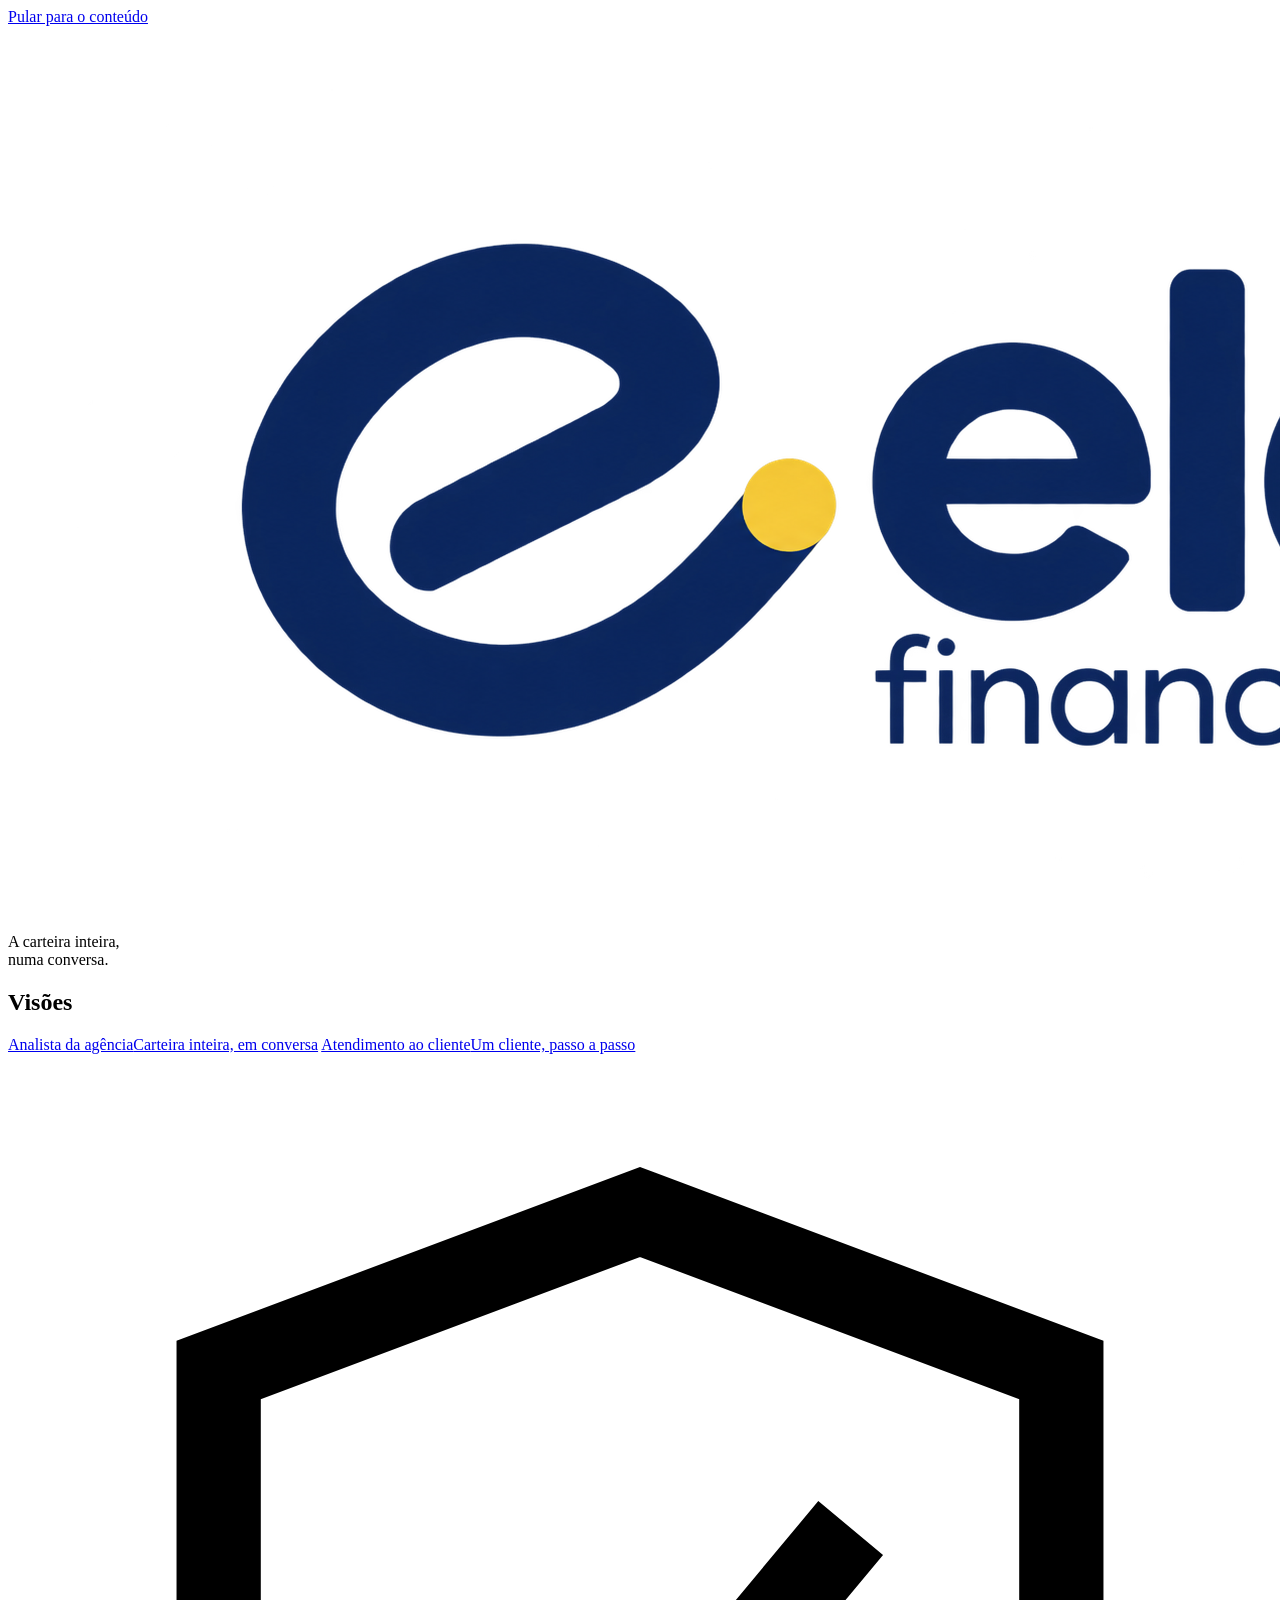
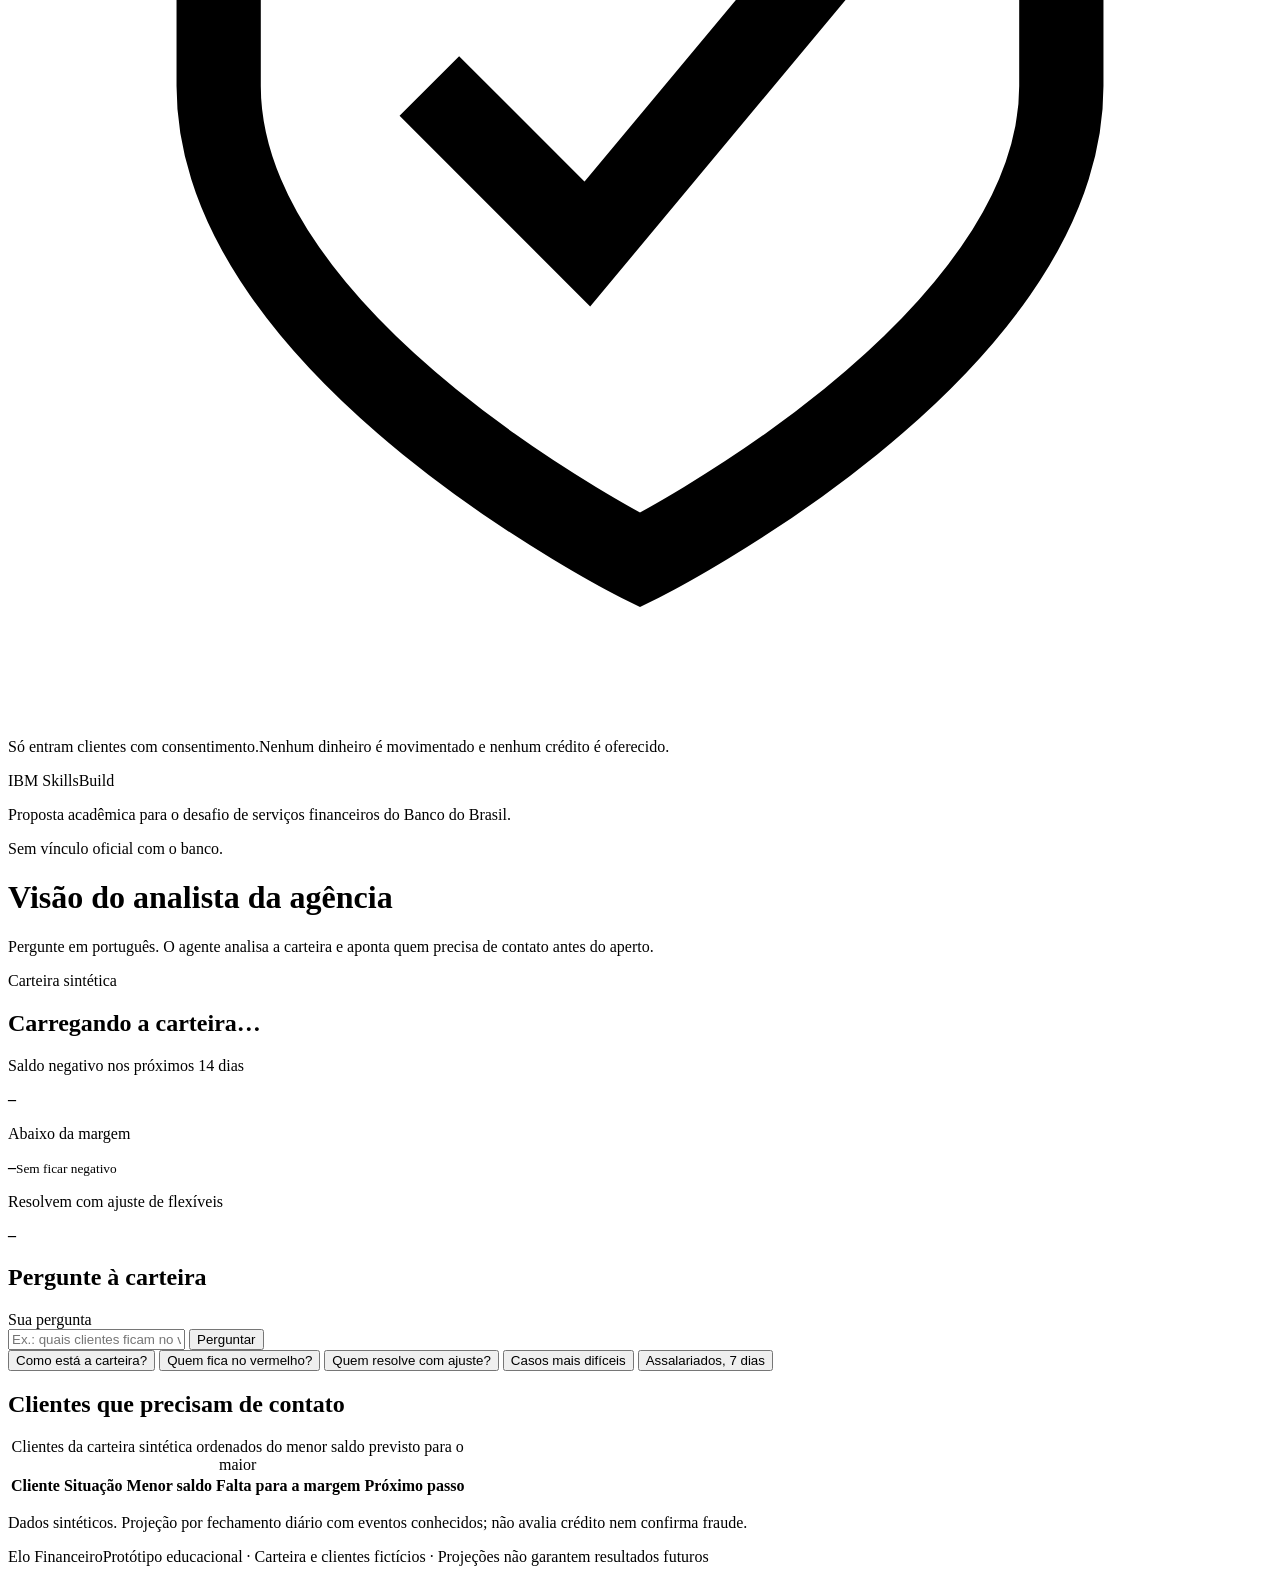
==== web/analista.html @ b0ddeb88 "feat: visão do analista da agência com IA conversacional sobre a carteira Acata a sugestão do consul" ====
<!doctype html>
<html lang="pt-BR">
<head>
  <meta charset="utf-8">
  <meta name="viewport" content="width=device-width, initial-scale=1">
  <meta name="theme-color" content="#132c5c">
  <title>Elo Financeiro · Visão do analista da agência</title>
  <link rel="icon" href="/assets/logo-elo-financeiro.png" type="image/png">
  <link rel="stylesheet" href="/style.css">
  <script defer src="/analista.js"></script>
</head>
<body>
  <a class="skip-link" href="#main">Pular para o conteúdo</a>
  <div class="shell">
    <aside class="sidebar">
      <a class="brand" href="/" aria-label="Elo Financeiro, atendimento ao cliente"><img src="/assets/logo-elo-financeiro.png" alt="Elo Financeiro" width="1774" height="887"></a>
      <p class="side-caption">A carteira inteira,<br>numa conversa.</p>
      <nav class="view-switch" aria-label="Visões do protótipo">
        <h2 class="nav-heading">Visões</h2>
        <a href="/analista" aria-current="page">Analista da agência<span>Carteira inteira, em conversa</span></a>
        <a href="/">Atendimento ao cliente<span>Um cliente, passo a passo</span></a>
      </nav>
      <div class="side-note">
        <svg viewBox="0 0 24 24" fill="none" stroke="currentColor" stroke-width="1.6" aria-hidden="true"><path d="m12 3 8 3v6c0 5-8 9-8 9s-8-4-8-9V6l8-3Z"/><path d="m8 12 3 3 5-6"/></svg>
        <p>Só entram clientes com consentimento.<span>Nenhum dinheiro é movimentado e nenhum crédito é oferecido.</span></p>
      </div>
      <div class="side-bottom"><span class="tag">IBM SkillsBuild</span><p>Proposta acadêmica para o desafio de serviços financeiros do Banco do Brasil.</p><p>Sem vínculo oficial com o banco.</p></div>
    </aside>
    <main id="main" tabindex="-1">
      <header class="page-header">
        <div><h1>Visão do analista da agência</h1><p class="subtitle">Pergunte em português. O agente analisa a carteira e aponta quem precisa de contato antes do aperto.</p></div>
        <div class="header-actions"><span class="demo-badge"><span aria-hidden="true"></span>Carteira sintética</span></div>
      </header>
      <p id="status" role="status" aria-live="polite" class="status-message"></p>
      <p id="error" role="alert" aria-live="assertive" class="sr-only"></p>

      <section class="insight">
        <div>
          <h2 id="agency-title">Carregando a carteira…</h2>
          <p id="agency-description"></p>
          <p id="interpreter" class="mode" role="status"></p>
        </div>
      </section>

      <section class="metrics" aria-label="Resumo da carteira">
        <article class="metric-primary"><p>Saldo negativo nos próximos 14 dias</p><strong id="m-negative">–</strong><small id="m-analyzed"></small></article>
        <article><p>Abaixo da margem</p><strong id="m-margin">–</strong><small>Sem ficar negativo</small></article>
        <article><p>Resolvem com ajuste de flexíveis</p><strong id="m-resolve">–</strong><small id="m-time"></small></article>
      </section>

      <section class="card analyst-chat" aria-labelledby="chat-title">
        <div class="section-head"><h2 id="chat-title">Pergunte à carteira</h2></div>
        <form id="ask-form" class="ask-form">
          <label for="question">Sua pergunta</label>
          <div class="input-action">
            <input id="question" name="question" maxlength="300" autocomplete="off" placeholder="Ex.: quais clientes ficam no vermelho nos próximos 7 dias?">
            <button id="ask" class="primary" type="submit">Perguntar</button>
          </div>
        </form>
        <div class="suggestions" aria-label="Perguntas sugeridas">
          <button type="button" class="chip" data-q="Como está a carteira?">Como está a carteira?</button>
          <button type="button" class="chip" data-q="Quais clientes ficam no vermelho nos próximos 14 dias?">Quem fica no vermelho?</button>
          <button type="button" class="chip" data-q="Quem resolve com ajuste de gastos flexíveis?">Quem resolve com ajuste?</button>
          <button type="button" class="chip" data-q="Top 5 que não resolvem só com gastos flexíveis">Casos mais difíceis</button>
          <button type="button" class="chip" data-q="Assalariados em risco nos próximos 7 dias">Assalariados, 7 dias</button>
        </div>
        <div id="answer" class="answer" aria-live="polite" hidden>
          <p id="answer-text"></p>
          <p id="answer-how" class="footnote"></p>
        </div>
      </section>

      <section class="card" aria-labelledby="list-title">
        <div class="section-head"><h2 id="list-title">Clientes que precisam de contato</h2></div>
        <div class="table-wrap" tabindex="0" role="region" aria-labelledby="list-title">
          <table class="client-table">
            <caption class="sr-only">Clientes da carteira sintética ordenados do menor saldo previsto para o maior</caption>
            <thead><tr><th scope="col">Cliente</th><th scope="col">Situação</th><th scope="col">Menor saldo</th><th scope="col">Falta para a margem</th><th scope="col">Próximo passo</th></tr></thead>
            <tbody id="clients"></tbody>
          </table>
        </div>
        <p class="footnote" id="limits">Dados sintéticos. Projeção por fechamento diário com eventos conhecidos; não avalia crédito nem confirma fraude.</p>
      </section>

      <footer><span>Elo Financeiro</span><span>Protótipo educacional · Carteira e clientes fictícios · Projeções não garantem resultados futuros</span></footer>
    </main>
  </div>
</body>
</html>
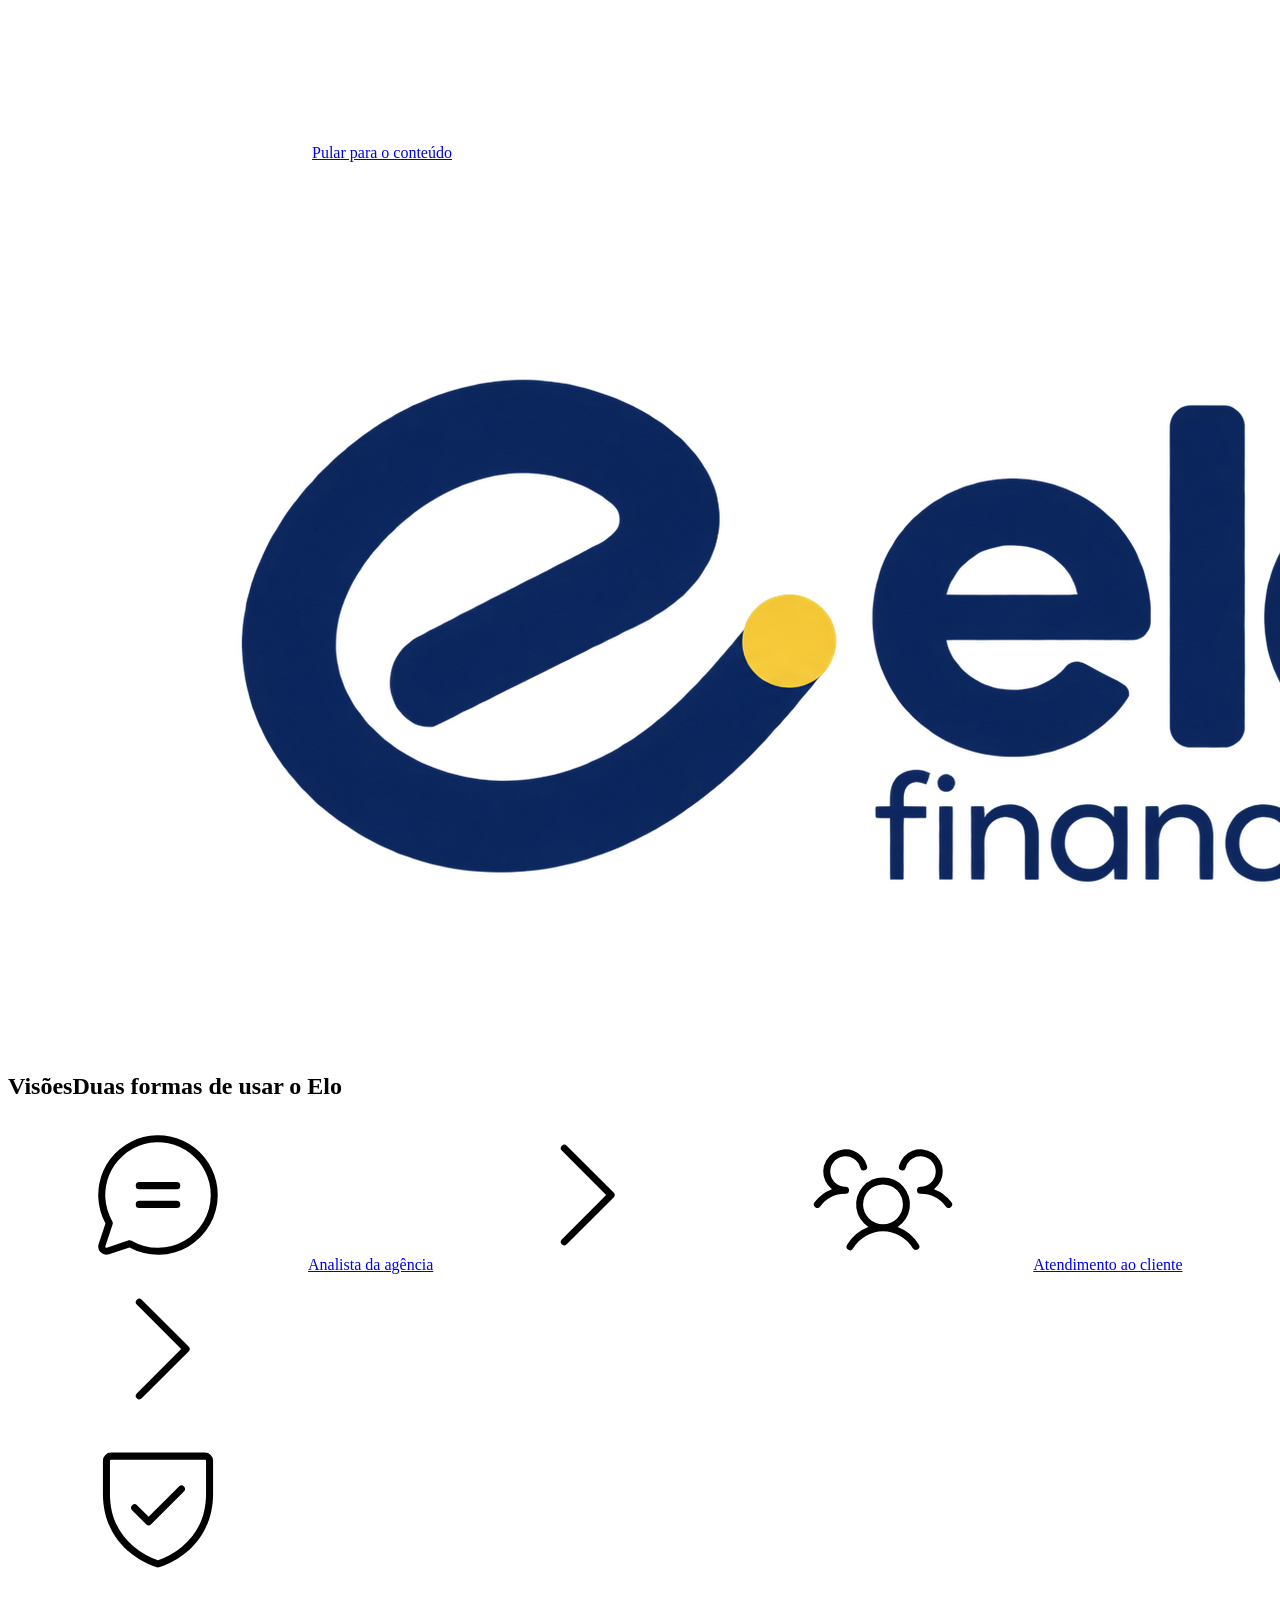
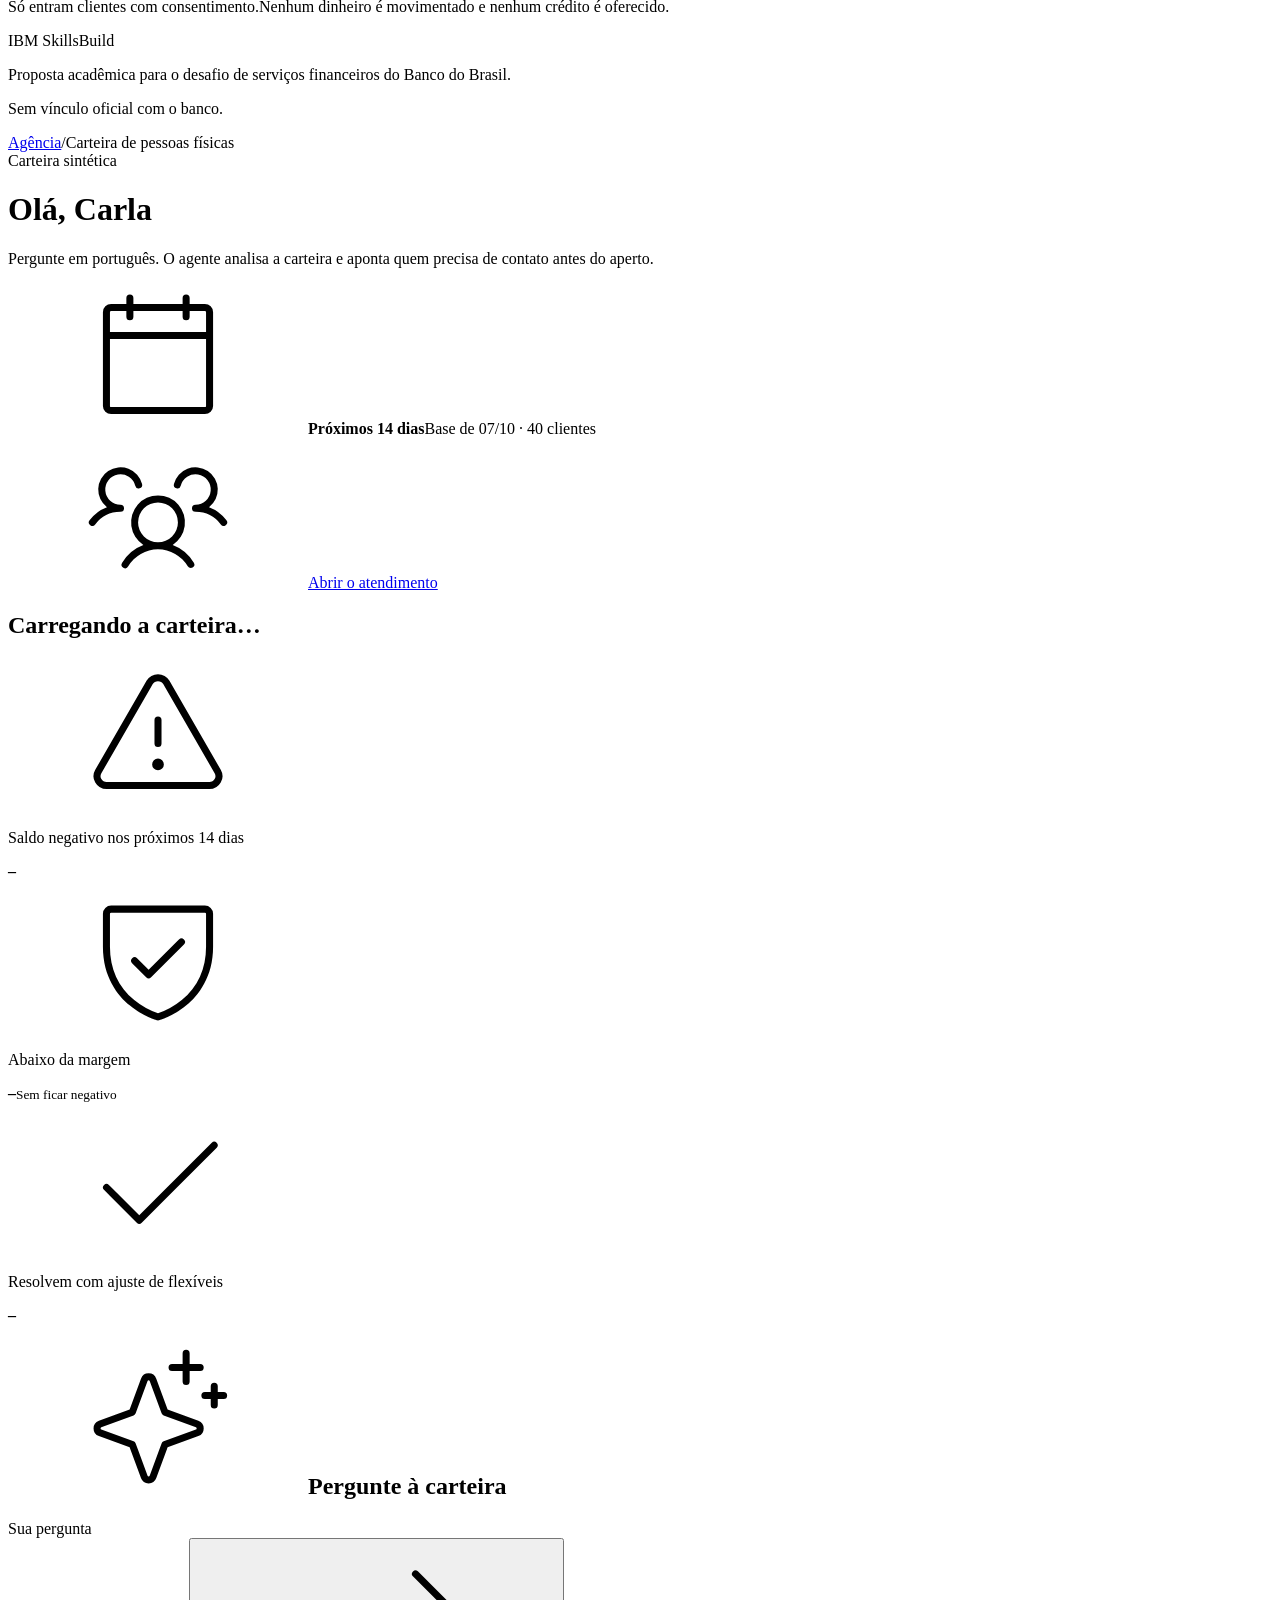
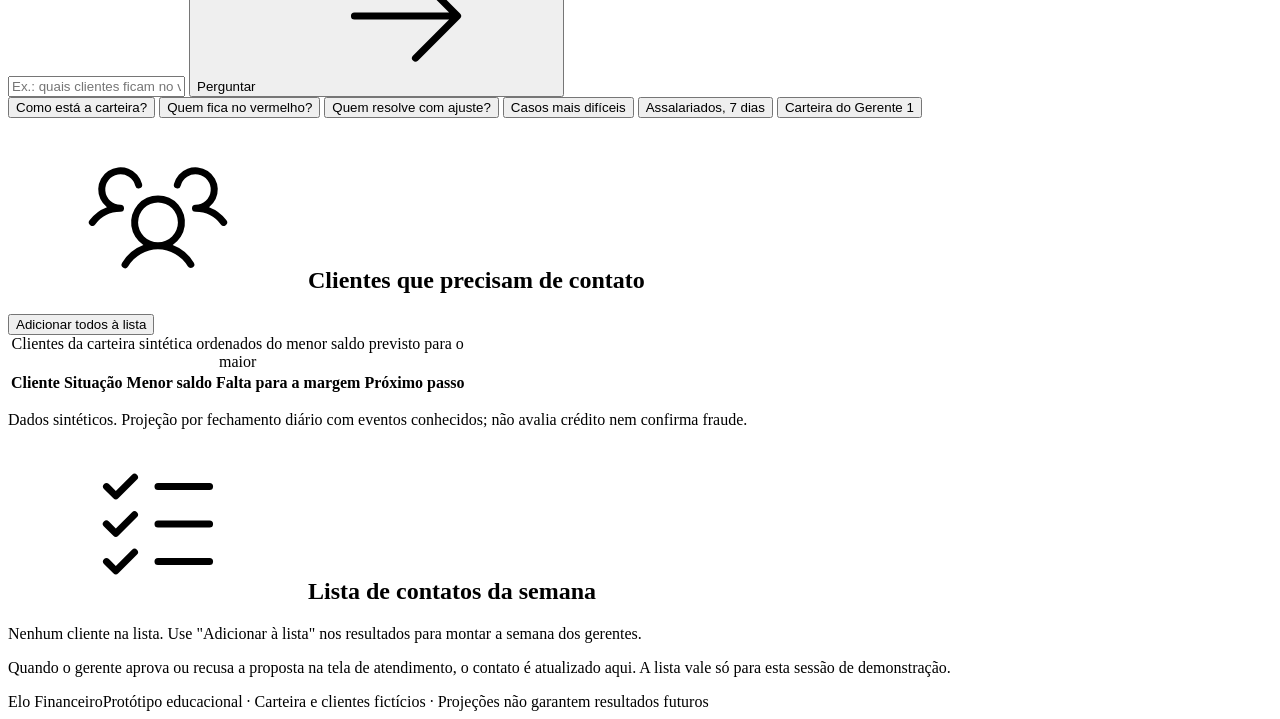
==== commit f62ac475: "feat: add analyst contact workflow and refresh application design" ====
--- a/web/analista.html
+++ b/web/analista.html
@@ -6,31 +6,71 @@
   <meta name="theme-color" content="#132c5c">
   <title>Elo Financeiro · Visão do analista da agência</title>
   <link rel="icon" href="/assets/logo-elo-financeiro.png" type="image/png">
+  <link rel="preload" href="/assets/fonts/mulish.woff2" as="font" type="font/woff2" crossorigin>
   <link rel="stylesheet" href="/style.css">
+  <script defer src="/vendor/lottie_light.min.js"></script>
+  <script defer src="/anim.js"></script>
   <script defer src="/analista.js"></script>
 </head>
 <body>
+  <!-- Ícones: Phosphor Icons 2.1.1, peso light, licença MIT (https://phosphoricons.com). -->
+  <svg class="icon-sprite" aria-hidden="true" focusable="false">
+    <symbol id="i-arrow" viewBox="0 0 256 256"><path d="M220.24,132.24l-72,72a6,6,0,0,1-8.48-8.48L201.51,134H40a6,6,0,0,1,0-12H201.51L139.76,60.24a6,6,0,0,1,8.48-8.48l72,72A6,6,0,0,1,220.24,132.24Z"/></symbol>
+    <symbol id="i-wallet" viewBox="0 0 256 256"><path d="M216,66H56a10,10,0,0,1,0-20H192a6,6,0,0,0,0-12H56A22,22,0,0,0,34,56V184a22,22,0,0,0,22,22H216a14,14,0,0,0,14-14V80A14,14,0,0,0,216,66Zm2,126a2,2,0,0,1-2,2H56a10,10,0,0,1-10-10V75.59A21.84,21.84,0,0,0,56,78H216a2,2,0,0,1,2,2Zm-28-60a10,10,0,1,1-10-10A10,10,0,0,1,190,132Z"/></symbol>
+    <symbol id="i-target" viewBox="0 0 256 256"><path d="M220.06,84a102.06,102.06,0,1,1-24.31-32.27l24-24a6,6,0,0,1,8.48,8.49l-96,96a6,6,0,1,1-8.48-8.49l29.39-29.4a42,42,0,1,0,16.78,31.24,6,6,0,1,1,12-.68A54,54,0,1,1,161.7,85.83l25.54-25.55a89.91,89.91,0,1,0,22,28.93A6,6,0,1,1,220.06,84Z"/></symbol>
+    <symbol id="i-calendar" viewBox="0 0 256 256"><path d="M208,34H182V24a6,6,0,0,0-12,0V34H86V24a6,6,0,0,0-12,0V34H48A14,14,0,0,0,34,48V208a14,14,0,0,0,14,14H208a14,14,0,0,0,14-14V48A14,14,0,0,0,208,34ZM48,46H74V56a6,6,0,0,0,12,0V46h84V56a6,6,0,0,0,12,0V46h26a2,2,0,0,1,2,2V82H46V48A2,2,0,0,1,48,46ZM208,210H48a2,2,0,0,1-2-2V94H210V208A2,2,0,0,1,208,210Z"/></symbol>
+    <symbol id="i-down" viewBox="0 0 256 256"><path d="M238,128v64a6,6,0,0,1-6,6H168a6,6,0,0,1,0-12h49.52L136,104.49l-35.76,35.75a6,6,0,0,1-8.48,0l-72-72a6,6,0,0,1,8.48-8.48L96,127.51l35.76-35.75a6,6,0,0,1,8.48,0L226,177.52V128a6,6,0,0,1,12,0Z"/></symbol>
+    <symbol id="i-up" viewBox="0 0 256 256"><path d="M230,208a6,6,0,0,1-6,6H32a6,6,0,0,1-6-6V48a6,6,0,0,1,12,0V161.52l53.76-53.76a6,6,0,0,1,8.48,0L128,135.51,185.52,78H160a6,6,0,0,1,0-12h40a6,6,0,0,1,6,6v40a6,6,0,0,1-12,0V86.48l-61.76,61.76a6,6,0,0,1-8.48,0L96,120.49l-58,58V202H224A6,6,0,0,1,230,208Z"/></symbol>
+    <symbol id="i-shield" viewBox="0 0 256 256"><path d="M208,42H48A14,14,0,0,0,34,56v56c0,51.94,25.12,83.4,46.2,100.64,22.73,18.6,45.27,24.89,46.22,25.15a6,6,0,0,0,3.16,0c.95-.26,23.49-6.55,46.22-25.15C196.88,195.4,222,163.94,222,112V56A14,14,0,0,0,208,42Zm2,70c0,37.76-13.94,68.39-41.44,91.06A131.17,131.17,0,0,1,128,225.72a130.94,130.94,0,0,1-40.56-22.66C59.94,180.39,46,149.76,46,112V56a2,2,0,0,1,2-2H208a2,2,0,0,1,2,2ZM172.24,99.76a6,6,0,0,1,0,8.48l-56,56a6,6,0,0,1-8.48,0l-24-24a6,6,0,0,1,8.48-8.48L112,151.51l51.76-51.75A6,6,0,0,1,172.24,99.76Z"/></symbol>
+    <symbol id="i-spark" viewBox="0 0 256 256"><path d="M196.89,130.94,144.4,111.6,125.06,59.11a13.92,13.92,0,0,0-26.12,0L79.6,111.6,27.11,130.94a13.92,13.92,0,0,0,0,26.12L79.6,176.4l19.34,52.49a13.92,13.92,0,0,0,26.12,0L144.4,176.4l52.49-19.34a13.92,13.92,0,0,0,0-26.12Zm-4.15,14.86-55.08,20.3a6,6,0,0,0-3.56,3.56l-20.3,55.08a1.92,1.92,0,0,1-3.6,0L89.9,169.66a6,6,0,0,0-3.56-3.56L31.26,145.8a1.92,1.92,0,0,1,0-3.6l55.08-20.3a6,6,0,0,0,3.56-3.56l20.3-55.08a1.92,1.92,0,0,1,3.6,0l20.3,55.08a6,6,0,0,0,3.56,3.56l55.08,20.3a1.92,1.92,0,0,1,0,3.6ZM146,40a6,6,0,0,1,6-6h18V16a6,6,0,0,1,12,0V34h18a6,6,0,0,1,0,12H182V64a6,6,0,0,1-12,0V46H152A6,6,0,0,1,146,40ZM246,88a6,6,0,0,1-6,6H230v10a6,6,0,0,1-12,0V94H208a6,6,0,0,1,0-12h10V72a6,6,0,0,1,12,0V82h10A6,6,0,0,1,246,88Z"/></symbol>
+    <symbol id="i-users" viewBox="0 0 256 256"><path d="M243.6,148.8a6,6,0,0,1-8.4-1.2A53.58,53.58,0,0,0,192,126a6,6,0,0,1,0-12,26,26,0,1,0-25.18-32.5,6,6,0,0,1-11.62-3,38,38,0,1,1,59.91,39.63A65.69,65.69,0,0,1,244.8,140.4,6,6,0,0,1,243.6,148.8ZM189.19,213a6,6,0,0,1-2.19,8.2,5.9,5.9,0,0,1-3,.81,6,6,0,0,1-5.2-3,59,59,0,0,0-101.62,0,6,6,0,1,1-10.38-6A70.1,70.1,0,0,1,103,182.55a46,46,0,1,1,50.1,0A70.1,70.1,0,0,1,189.19,213ZM128,178a34,34,0,1,0-34-34A34,34,0,0,0,128,178ZM70,120a6,6,0,0,0-6-6A26,26,0,1,1,89.18,81.49a6,6,0,1,0,11.62-3,38,38,0,1,0-59.91,39.63A65.69,65.69,0,0,0,11.2,140.4a6,6,0,1,0,9.6,7.2A53.58,53.58,0,0,1,64,126,6,6,0,0,0,70,120Z"/></symbol>
+    <symbol id="i-chat" viewBox="0 0 256 256"><path d="M166,112a6,6,0,0,1-6,6H96a6,6,0,0,1,0-12h64A6,6,0,0,1,166,112Zm-6,26H96a6,6,0,0,0,0,12h64a6,6,0,0,0,0-12Zm70-10A102,102,0,0,1,79.31,217.65L44.44,229.27a14,14,0,0,1-17.71-17.71l11.62-34.87A102,102,0,1,1,230,128Zm-12,0A90,90,0,1,0,50.08,173.06a6,6,0,0,1,.5,4.91L38.12,215.35a2,2,0,0,0,2.53,2.53L78,205.42a6.2,6.2,0,0,1,1.9-.31,6.09,6.09,0,0,1,3,.81A90,90,0,0,0,218,128Z"/></symbol>
+    <symbol id="i-list" viewBox="0 0 256 256"><path d="M222,128a6,6,0,0,1-6,6H128a6,6,0,0,1,0-12h88A6,6,0,0,1,222,128ZM128,70h88a6,6,0,0,0,0-12H128a6,6,0,0,0,0,12Zm88,116H128a6,6,0,0,0,0,12h88a6,6,0,0,0,0-12ZM83.76,43.76,56,71.51,44.24,59.76a6,6,0,0,0-8.48,8.48l16,16a6,6,0,0,0,8.48,0l32-32a6,6,0,0,0-8.48-8.48Zm0,64L56,135.51,44.24,123.76a6,6,0,1,0-8.48,8.48l16,16a6,6,0,0,0,8.48,0l32-32a6,6,0,0,0-8.48-8.48Zm0,64L56,199.51,44.24,187.76a6,6,0,0,0-8.48,8.48l16,16a6,6,0,0,0,8.48,0l32-32a6,6,0,0,0-8.48-8.48Z"/></symbol>
+    <symbol id="i-download" viewBox="0 0 256 256"><path d="M222,144v64a6,6,0,0,1-6,6H40a6,6,0,0,1-6-6V144a6,6,0,0,1,12,0v58H210V144a6,6,0,0,1,12,0Zm-98.24,4.24a6,6,0,0,0,8.48,0l40-40a6,6,0,0,0-8.48-8.48L134,129.51V32a6,6,0,0,0-12,0v97.51L92.24,99.76a6,6,0,0,0-8.48,8.48Z"/></symbol>
+    <symbol id="i-check" viewBox="0 0 256 256"><path d="M228.24,76.24l-128,128a6,6,0,0,1-8.48,0l-56-56a6,6,0,0,1,8.48-8.48L96,191.51,219.76,67.76a6,6,0,0,1,8.48,8.48Z"/></symbol>
+    <symbol id="i-clock" viewBox="0 0 256 256"><path d="M128,26A102,102,0,1,0,230,128,102.12,102.12,0,0,0,128,26Zm0,192a90,90,0,1,1,90-90A90.1,90.1,0,0,1,128,218Zm62-90a6,6,0,0,1-6,6H128a6,6,0,0,1-6-6V72a6,6,0,0,1,12,0v50h50A6,6,0,0,1,190,128Z"/></symbol>
+    <symbol id="i-alert" viewBox="0 0 256 256"><path d="M235.07,189.09,147.61,37.22h0a22.75,22.75,0,0,0-39.22,0L20.93,189.09a21.53,21.53,0,0,0,0,21.72A22.35,22.35,0,0,0,40.55,222h174.9a22.35,22.35,0,0,0,19.6-11.19A21.53,21.53,0,0,0,235.07,189.09ZM224.66,204.8a10.46,10.46,0,0,1-9.21,5.2H40.55a10.46,10.46,0,0,1-9.21-5.2,9.51,9.51,0,0,1,0-9.72L118.79,43.21a10.75,10.75,0,0,1,18.42,0l87.46,151.87A9.51,9.51,0,0,1,224.66,204.8ZM122,144V104a6,6,0,0,1,12,0v40a6,6,0,0,1-12,0Zm16,36a10,10,0,1,1-10-10A10,10,0,0,1,138,180Z"/></symbol>
+    <symbol id="i-layers" viewBox="0 0 256 256"><path d="M229.18,173a6,6,0,0,1-2.16,8.2l-96,56a6,6,0,0,1-6,0l-96-56a6,6,0,0,1,6-10.36l93,54.23,93-54.23A6,6,0,0,1,229.18,173ZM221,122.82l-93,54.23L35,122.82a6,6,0,0,0-6,10.36l96,56a6,6,0,0,0,6,0l96-56a6,6,0,0,0-6-10.36ZM26,80a6,6,0,0,1,3-5.18l96-56a6,6,0,0,1,6,0l96,56a6,6,0,0,1,0,10.36l-96,56a6,6,0,0,1-6,0l-96-56A6,6,0,0,1,26,80Zm17.91,0L128,129.05,212.09,80,128,31Z"/></symbol>
+    <symbol id="i-code" viewBox="0 0 256 256"><path d="M67.84,92.61,25.37,128l42.47,35.39a6,6,0,1,1-7.68,9.22l-48-40a6,6,0,0,1,0-9.22l48-40a6,6,0,0,1,7.68,9.22Zm176,30.78-48-40a6,6,0,1,0-7.68,9.22L230.63,128l-42.47,35.39a6,6,0,1,0,7.68,9.22l48-40a6,6,0,0,0,0-9.22Zm-81.79-89A6,6,0,0,0,154.36,38l-64,176A6,6,0,0,0,94,221.64a6.15,6.15,0,0,0,2,.36,6,6,0,0,0,5.64-3.95l64-176A6,6,0,0,0,162.05,34.36Z"/></symbol>
+    <symbol id="i-cpu" viewBox="0 0 256 256"><path d="M152,98H104a6,6,0,0,0-6,6v48a6,6,0,0,0,6,6h48a6,6,0,0,0,6-6V104A6,6,0,0,0,152,98Zm-6,48H110V110h36Zm86,0H214V110h18a6,6,0,0,0,0-12H214V56a14,14,0,0,0-14-14H158V24a6,6,0,0,0-12,0V42H110V24a6,6,0,0,0-12,0V42H56A14,14,0,0,0,42,56V98H24a6,6,0,0,0,0,12H42v36H24a6,6,0,0,0,0,12H42v42a14,14,0,0,0,14,14H98v18a6,6,0,0,0,12,0V214h36v18a6,6,0,0,0,12,0V214h42a14,14,0,0,0,14-14V158h18a6,6,0,0,0,0-12Zm-30,54a2,2,0,0,1-2,2H56a2,2,0,0,1-2-2V56a2,2,0,0,1,2-2H200a2,2,0,0,1,2,2Z"/></symbol>
+    <symbol id="i-bank" viewBox="0 0 256 256"><path d="M24,102H50v68H32a6,6,0,0,0,0,12H224a6,6,0,0,0,0-12H206V102h26a6,6,0,0,0,3.14-11.11l-104-64a6,6,0,0,0-6.28,0l-104,64A6,6,0,0,0,24,102Zm38,0H98v68H62Zm84,0v68H110V102Zm48,68H158V102h36ZM128,39l82.8,51H45.2ZM246,208a6,6,0,0,1-6,6H16a6,6,0,0,1,0-12H240A6,6,0,0,1,246,208Z"/></symbol>
+    <symbol id="i-eye" viewBox="0 0 256 256"><path d="M245.48,125.57c-.34-.78-8.66-19.23-27.24-37.81C201,70.54,171.38,50,128,50S55,70.54,37.76,87.76c-18.58,18.58-26.9,37-27.24,37.81a6,6,0,0,0,0,4.88c.34.77,8.66,19.22,27.24,37.8C55,185.47,84.62,206,128,206s73-20.53,90.24-37.75c18.58-18.58,26.9-37,27.24-37.8A6,6,0,0,0,245.48,125.57ZM128,194c-31.38,0-58.78-11.42-81.45-33.93A134.77,134.77,0,0,1,22.69,128,134.56,134.56,0,0,1,46.55,95.94C69.22,73.42,96.62,62,128,62s58.78,11.42,81.45,33.94A134.56,134.56,0,0,1,233.31,128C226.94,140.21,195,194,128,194Zm0-112a46,46,0,1,0,46,46A46.06,46.06,0,0,0,128,82Zm0,80a34,34,0,1,1,34-34A34,34,0,0,1,128,162Z"/></symbol>
+    <symbol id="i-pulse" viewBox="0 0 256 256"><path d="M238,128a6,6,0,0,1-6,6H203.71l-38.34,76.68A6,6,0,0,1,160,214h-.3a6,6,0,0,1-5.31-3.85L95.51,55.57,61.46,130.48A6,6,0,0,1,56,134H24a6,6,0,0,1,0-12H52.14l38.4-84.48a6,6,0,0,1,11.07.34L160.74,193.1l33.89-67.78A6,6,0,0,1,200,122h32A6,6,0,0,1,238,128Z"/></symbol>
+    <symbol id="i-lock" viewBox="0 0 256 256"><path d="M208,82H174V56a46,46,0,0,0-92,0V82H48A14,14,0,0,0,34,96V208a14,14,0,0,0,14,14H208a14,14,0,0,0,14-14V96A14,14,0,0,0,208,82ZM94,56a34,34,0,0,1,68,0V82H94ZM210,208a2,2,0,0,1-2,2H48a2,2,0,0,1-2-2V96a2,2,0,0,1,2-2H208a2,2,0,0,1,2,2Z"/></symbol>
+    <symbol id="i-unlock" viewBox="0 0 256 256"><path d="M208,82H94V56a34,34,0,0,1,34-34c16.3,0,31,11.69,34.12,27.19a6,6,0,0,0,11.76-2.38C169.55,25.48,150.26,10,128,10A46.06,46.06,0,0,0,82,56V82H48A14,14,0,0,0,34,96V208a14,14,0,0,0,14,14H208a14,14,0,0,0,14-14V96A14,14,0,0,0,208,82Zm2,126a2,2,0,0,1-2,2H48a2,2,0,0,1-2-2V96a2,2,0,0,1,2-2H208a2,2,0,0,1,2,2Z"/></symbol>
+    <symbol id="i-play" viewBox="0 0 256 256"><path d="M216,42H134V24a6,6,0,0,0-12,0V42H40A14,14,0,0,0,26,56V176a14,14,0,0,0,14,14H83.52L59.31,220.25a6,6,0,0,0,9.38,7.5L98.88,190h58.24l30.19,37.75a6,6,0,0,0,9.38-7.5L172.48,190H216a14,14,0,0,0,14-14V56A14,14,0,0,0,216,42Zm2,134a2,2,0,0,1-2,2H40a2,2,0,0,1-2-2V56a2,2,0,0,1,2-2H216a2,2,0,0,1,2,2ZM102,120v24a6,6,0,0,1-12,0V120a6,6,0,0,1,12,0Zm32-16v40a6,6,0,0,1-12,0V104a6,6,0,0,1,12,0Zm32-16v56a6,6,0,0,1-12,0V88a6,6,0,0,1,12,0Z"/></symbol>
+    <symbol id="i-route" viewBox="0 0 256 256"><path d="M200,170a30.05,30.05,0,0,0-29.4,24H72a34,34,0,0,1,0-68h96a38,38,0,0,0,0-76H72a6,6,0,0,0,0,12h96a26,26,0,0,1,0,52H72a46,46,0,0,0,0,92h98.6A30,30,0,1,0,200,170Zm0,48a18,18,0,1,1,18-18A18,18,0,0,1,200,218Z"/></symbol>
+    <symbol id="i-text" viewBox="0 0 256 256"><path d="M85.43,53.45a6,6,0,0,0-10.86,0l-64,136a6,6,0,1,0,10.86,5.11L38.63,158h82.74l17.2,36.55a6,6,0,1,0,10.86-5.11ZM44.28,146,80,70.09,115.72,146ZM200,98c-12.21,0-21.71,3.28-28.23,9.74a6,6,0,0,0,8.46,8.52c4.18-4.15,10.84-6.26,19.77-6.26,14.34,0,26,9.87,26,22v7.24A40.36,40.36,0,0,0,200,130c-20.95,0-38,15.25-38,34s17.05,34,38,34a40.36,40.36,0,0,0,26-9.24V192a6,6,0,0,0,12,0V132C238,113.25,221,98,200,98Zm0,88c-14.34,0-26-9.87-26-22s11.66-22,26-22,26,9.87,26,22S214.34,186,200,186Z"/></symbol>
+    <symbol id="i-reset" viewBox="0 0 256 256"><path d="M222,128a94,94,0,0,1-92.74,94H128a93.43,93.43,0,0,1-64.5-25.65,6,6,0,1,1,8.24-8.72A82,82,0,1,0,70,70l-.19.19L39.44,98H72a6,6,0,0,1,0,12H24a6,6,0,0,1-6-6V56a6,6,0,0,1,12,0V90.34L61.63,61.4A94,94,0,0,1,222,128Z"/></symbol>
+    <symbol id="i-caret" viewBox="0 0 256 256"><path d="M180.24,132.24l-80,80a6,6,0,0,1-8.48-8.48L167.51,128,91.76,52.24a6,6,0,0,1,8.48-8.48l80,80A6,6,0,0,1,180.24,132.24Z"/></symbol>
+    <symbol id="i-bag" viewBox="0 0 256 256"><path d="M216,42H40A14,14,0,0,0,26,56V200a14,14,0,0,0,14,14H216a14,14,0,0,0,14-14V56A14,14,0,0,0,216,42Zm2,158a2,2,0,0,1-2,2H40a2,2,0,0,1-2-2V56a2,2,0,0,1,2-2H216a2,2,0,0,1,2,2ZM174,88a46,46,0,0,1-92,0,6,6,0,0,1,12,0,34,34,0,0,0,68,0,6,6,0,0,1,12,0Z"/></symbol>
+    <symbol id="i-house" viewBox="0 0 256 256"><path d="M217.9,110.1l-80-80a14,14,0,0,0-19.8,0l-80,80A13.92,13.92,0,0,0,34,120v96a6,6,0,0,0,6,6h64a6,6,0,0,0,6-6V158h36v58a6,6,0,0,0,6,6h64a6,6,0,0,0,6-6V120A13.92,13.92,0,0,0,217.9,110.1ZM210,210H158V152a6,6,0,0,0-6-6H104a6,6,0,0,0-6,6v58H46V120a2,2,0,0,1,.58-1.42l80-80a2,2,0,0,1,2.84,0l80,80A2,2,0,0,1,210,120Z"/></symbol>
+    <symbol id="i-user" viewBox="0 0 256 256"><path d="M128,26A102,102,0,1,0,230,128,102.12,102.12,0,0,0,128,26ZM71.44,198a66,66,0,0,1,113.12,0,89.8,89.8,0,0,1-113.12,0ZM94,120a34,34,0,1,1,34,34A34,34,0,0,1,94,120Zm99.51,69.64a77.53,77.53,0,0,0-40-31.38,46,46,0,1,0-51,0,77.53,77.53,0,0,0-40,31.38,90,90,0,1,1,131,0Z"/></symbol>
+    <symbol id="i-info" viewBox="0 0 256 256"><path d="M142,176a6,6,0,0,1-6,6,14,14,0,0,1-14-14V128a2,2,0,0,0-2-2,6,6,0,0,1,0-12,14,14,0,0,1,14,14v40a2,2,0,0,0,2,2A6,6,0,0,1,142,176ZM124,94a10,10,0,1,0-10-10A10,10,0,0,0,124,94Zm106,34A102,102,0,1,1,128,26,102.12,102.12,0,0,1,230,128Zm-12,0a90,90,0,1,0-90,90A90.1,90.1,0,0,0,218,128Z"/></symbol>
+  </svg>
   <a class="skip-link" href="#main">Pular para o conteúdo</a>
   <div class="shell">
     <aside class="sidebar">
       <a class="brand" href="/" aria-label="Elo Financeiro, atendimento ao cliente"><img src="/assets/logo-elo-financeiro.png" alt="Elo Financeiro" width="1774" height="887"></a>
-      <p class="side-caption">A carteira inteira,<br>numa conversa.</p>
-      <nav class="view-switch" aria-label="Visões do protótipo">
-        <h2 class="nav-heading">Visões</h2>
-        <a href="/analista" aria-current="page">Analista da agência<span>Carteira inteira, em conversa</span></a>
-        <a href="/">Atendimento ao cliente<span>Um cliente, passo a passo</span></a>
-      </nav>
+      <nav class="nav-group" aria-label="Visões do protótipo"><h2 class="nav-group-title">Visões<span>Duas formas de usar o Elo</span></h2><a class="nav-item" href="/analista" aria-current="page"><svg class="icon" aria-hidden="true"><use href="#i-chat"/></svg><span>Analista da agência</span><svg class="icon nav-caret" aria-hidden="true"><use href="#i-caret"/></svg></a><a class="nav-item" href="/"><svg class="icon" aria-hidden="true"><use href="#i-users"/></svg><span>Atendimento ao cliente</span><svg class="icon nav-caret" aria-hidden="true"><use href="#i-caret"/></svg></a></nav>
       <div class="side-note">
-        <svg viewBox="0 0 24 24" fill="none" stroke="currentColor" stroke-width="1.6" aria-hidden="true"><path d="m12 3 8 3v6c0 5-8 9-8 9s-8-4-8-9V6l8-3Z"/><path d="m8 12 3 3 5-6"/></svg>
+        <svg class="icon" aria-hidden="true"><use href="#i-shield"/></svg>
         <p>Só entram clientes com consentimento.<span>Nenhum dinheiro é movimentado e nenhum crédito é oferecido.</span></p>
       </div>
       <div class="side-bottom"><span class="tag">IBM SkillsBuild</span><p>Proposta acadêmica para o desafio de serviços financeiros do Banco do Brasil.</p><p>Sem vínculo oficial com o banco.</p></div>
     </aside>
     <main id="main" tabindex="-1">
-      <header class="page-header">
-        <div><h1>Visão do analista da agência</h1><p class="subtitle">Pergunte em português. O agente analisa a carteira e aponta quem precisa de contato antes do aperto.</p></div>
-        <div class="header-actions"><span class="demo-badge"><span aria-hidden="true"></span>Carteira sintética</span></div>
+      <header class="topbar">
+        <nav class="crumbs" aria-label="Você está em"><a href="/analista">Agência</a><span aria-hidden="true">/</span><span aria-current="page">Carteira de pessoas físicas</span></nav>
+        <span class="demo-badge"><span aria-hidden="true"></span>Carteira sintética</span>
       </header>
+      <div class="page-header">
+        <div><h1>Olá, Carla</h1><p class="subtitle">Pergunte em português. O agente analisa a carteira e aponta quem precisa de contato antes do aperto.</p></div>
+        <div class="header-actions">
+          <div class="scenario-meta"><svg class="icon" aria-hidden="true"><use href="#i-calendar"/></svg><span><strong>Próximos 14 dias</strong><span>Base de 07/10 · 40 clientes</span></span></div>
+          <a class="primary" href="/"><svg class="icon" aria-hidden="true"><use href="#i-users"/></svg>Abrir o atendimento</a>
+        </div>
+      </div>
       <p id="status" role="status" aria-live="polite" class="status-message"></p>
       <p id="error" role="alert" aria-live="assertive" class="sr-only"></p>
 
@@ -43,18 +83,18 @@
       </section>
 
       <section class="metrics" aria-label="Resumo da carteira">
-        <article class="metric-primary"><p>Saldo negativo nos próximos 14 dias</p><strong id="m-negative">–</strong><small id="m-analyzed"></small></article>
-        <article><p>Abaixo da margem</p><strong id="m-margin">–</strong><small>Sem ficar negativo</small></article>
-        <article><p>Resolvem com ajuste de flexíveis</p><strong id="m-resolve">–</strong><small id="m-time"></small></article>
+        <article class="metric-primary"><span class="metric-icon" data-tone="alert"><svg class="icon" aria-hidden="true"><use href="#i-alert"/></svg></span><p>Saldo negativo nos próximos 14 dias</p><strong id="m-negative">–</strong><small id="m-analyzed"></small><span id="m-negative-meter" class="meter" data-tone="negative" aria-hidden="true"><span></span></span></article>
+        <article><span class="metric-icon" data-tone="warn"><svg class="icon" aria-hidden="true"><use href="#i-shield"/></svg></span><p>Abaixo da margem</p><strong id="m-margin">–</strong><small id="m-margin-note">Sem ficar negativo</small><span id="m-margin-meter" class="meter" data-tone="warn" aria-hidden="true"><span></span></span></article>
+        <article><span class="metric-icon" data-tone="good"><svg class="icon" aria-hidden="true"><use href="#i-check"/></svg></span><p>Resolvem com ajuste de flexíveis</p><strong id="m-resolve">–</strong><small id="m-time"></small><span id="m-resolve-meter" class="meter" aria-hidden="true"><span></span></span></article>
       </section>
 
       <section class="card analyst-chat" aria-labelledby="chat-title">
-        <div class="section-head"><h2 id="chat-title">Pergunte à carteira</h2></div>
+        <div class="section-head"><h2 id="chat-title"><span class="title-icon"><svg class="icon" aria-hidden="true"><use href="#i-spark"/></svg></span>Pergunte à carteira</h2></div>
         <form id="ask-form" class="ask-form">
           <label for="question">Sua pergunta</label>
           <div class="input-action">
             <input id="question" name="question" maxlength="300" autocomplete="off" placeholder="Ex.: quais clientes ficam no vermelho nos próximos 7 dias?">
-            <button id="ask" class="primary" type="submit">Perguntar</button>
+            <button id="ask" class="primary" type="submit">Perguntar<svg class="icon" aria-hidden="true"><use href="#i-arrow"/></svg></button>
           </div>
         </form>
         <div class="suggestions" aria-label="Perguntas sugeridas">
@@ -63,15 +103,22 @@
           <button type="button" class="chip" data-q="Quem resolve com ajuste de gastos flexíveis?">Quem resolve com ajuste?</button>
           <button type="button" class="chip" data-q="Top 5 que não resolvem só com gastos flexíveis">Casos mais difíceis</button>
           <button type="button" class="chip" data-q="Assalariados em risco nos próximos 7 dias">Assalariados, 7 dias</button>
+          <button type="button" class="chip" data-q="Clientes do gerente 1 que precisam de atenção">Carteira do Gerente 1</button>
         </div>
+        <p id="thinking" class="thinking" hidden><span id="thinking-anim" class="thinking-anim" aria-hidden="true"></span>Analisando a carteira…</p>
         <div id="answer" class="answer" aria-live="polite" hidden>
-          <p id="answer-text"></p>
-          <p id="answer-how" class="footnote"></p>
+          <span class="answer-avatar" aria-hidden="true"><svg class="icon" aria-hidden="true"><use href="#i-spark"/></svg></span>
+          <div class="answer-body"><p id="answer-text"></p>
+          <p id="answer-how" class="footnote"></p></div>
         </div>
+        <details id="history-panel" class="history-panel" hidden>
+          <summary>Perguntas anteriores nesta sessão</summary>
+          <ol id="history"></ol>
+        </details>
       </section>
 
       <section class="card" aria-labelledby="list-title">
-        <div class="section-head"><h2 id="list-title">Clientes que precisam de contato</h2></div>
+        <div class="section-head"><h2><span class="title-icon"><svg class="icon" aria-hidden="true"><use href="#i-users"/></svg></span><span id="list-title">Clientes que precisam de contato</span></h2><button id="add-all" class="secondary" type="button">Adicionar todos à lista</button></div>
         <div class="table-wrap" tabindex="0" role="region" aria-labelledby="list-title">
           <table class="client-table">
             <caption class="sr-only">Clientes da carteira sintética ordenados do menor saldo previsto para o maior</caption>
@@ -82,6 +129,20 @@
         <p class="footnote" id="limits">Dados sintéticos. Projeção por fechamento diário com eventos conhecidos; não avalia crédito nem confirma fraude.</p>
       </section>
 
+      <section id="contacts-card" class="card contacts-card" aria-labelledby="contacts-title">
+        <div class="section-head"><h2 id="contacts-title"><span class="title-icon"><svg class="icon" aria-hidden="true"><use href="#i-list"/></svg></span>Lista de contatos da semana</h2><a id="contacts-csv" class="secondary download-link" href="/api/contatos.csv" download hidden><svg class="icon" aria-hidden="true"><use href="#i-download"/></svg>Baixar CSV para os gerentes</a></div>
+        <p id="contacts-summary" class="footnote">Nenhum cliente na lista. Use "Adicionar à lista" nos resultados para montar a semana dos gerentes.</p>
+        <div id="contacts-wrap" class="table-wrap" tabindex="0" role="region" aria-labelledby="contacts-title" hidden>
+          <table class="client-table">
+            <caption class="sr-only">Clientes escolhidos para contato nesta semana, com gerente e situação do contato</caption>
+            <thead><tr><th scope="col">Cliente</th><th scope="col">Gerente</th><th scope="col">Situação</th><th scope="col">Contato</th><th scope="col">Ações</th></tr></thead>
+            <tbody id="contacts"></tbody>
+          </table>
+        </div>
+        <p class="footnote">Quando o gerente aprova ou recusa a proposta na tela de atendimento, o contato é atualizado aqui. A lista vale só para esta sessão de demonstração.</p>
+      </section>
+
+      <div id="toast" class="toast" role="status" aria-live="polite" hidden><span id="toast-anim" class="toast-anim" aria-hidden="true"></span><span id="toast-text"></span></div>
       <footer><span>Elo Financeiro</span><span>Protótipo educacional · Carteira e clientes fictícios · Projeções não garantem resultados futuros</span></footer>
     </main>
   </div>
